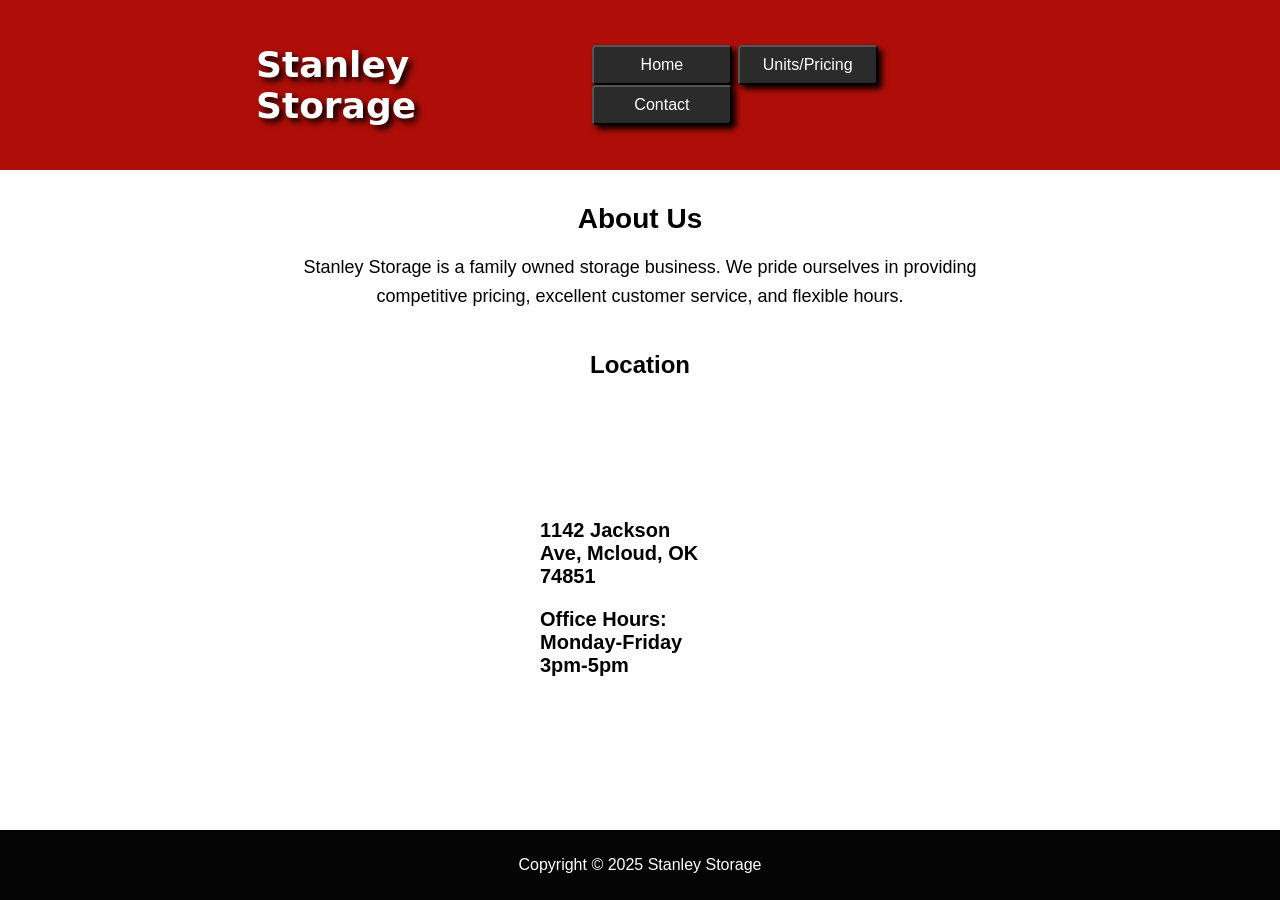
==== index.html @ 71b271a0 "Add files via upload" ====
<!DOCTYPE html>
<html lang="en">
<head>
    <meta charset="UTF-8">
    <meta name="viewport" content="width=device-width, initial-scale=1.0">
    <title>Final Project</title>
    <link rel="stylesheet" href="styles.css">
</head>
<body>
    <header>
        <div class="header-container">
        <h1><a href="index.html">Stanley Storage</a></h1>
        <nav>
            <ul>
                <button><a href="index.html">Home</a></button>
                <button><a href="units.html">Units/Pricing</a></button>
                <button><a href="contact.html">Contact</a></button>
            </ul>
        </nav>
    </div>
    </header>
    <main>
        <section class="about">
            <div class="about-container">
            <h2>About Us</h2>
            <p>Stanley Storage is a family owned storage business. We pride ourselves in providing competitive pricing, excellent customer service, and flexible hours.</p>
        </div>
        </section>
        <section class="Location">
            <h2>Location</h2>
            <div class="location-container">
                <div class="location-text">
                <p>1142 Jackson Ave, Mcloud, OK 74851</p>
                <p>Office Hours: Monday-Friday 3pm-5pm</p>
            </div>

                <iframe
                    title="General Storage Location Map"
                    src="https://www.google.com/maps/embed?pb=!1m18!1m12!1m3!1d3890.1560138421196!2d-97.10449030000001!3d35.4308166!2m3!1f0!2f0!3f0!3m2!1i1024!2i768!4f13.1!3m3!1m2!1s0x87b234ba41309fa5%3A0x257be60baed7b7ef!2sStanley%20Storage!5e1!3m2!1sen!2sus!4v1765674023101!5m2!1sen!2sus"
                    width="600" 
                    height="450" 
                   style="border:0;" 
                   allowfullscreen="" 
                   loading="lazy" 
                  referrerpolicy="no-referrer-when-downgrade">
                </iframe>
            </div>
        </section>
    </main>
    <footer>
        <p>Copyright &copy; 2025 Stanley Storage</p>
    </footer>
</html>
---- styles.css ----
body, html {
    margin: 0;
    font-family: Arial, sans-serif;
    padding: 0;
}

html {
    scroll-behavior: smooth;
}

header {
    background-color: rgb(175, 14, 8);
    font-size: 18px;
    font-family: system-ui, "Segoe UI", Roboto, Helvetica, Arial, sans-serif, "Apple Color Emoji", "Segoe UI Emoji", "Segoe UI Symbol";
    color: #fff;
    text-align: left;
    padding: 20px 300px;
    padding-left: 20%;
    text-shadow: 4px 4px 6px black;
}

header a {
    text-decoration: none;
    color: white;
}

header a:hover {
    text-decoration: underline;
}

.header-container {
    display: flex;
    justify-content: space-between;
    align-items: center;
}

main {
    flex: 1;
    padding: 10px;
    text-align: center;
    background-color: rgb(255, 255, 255);
}

button {
    background-color: #2b2b2b;
    border-radius: 4px;
    width: 140px;
    text-align: center;
    font-size: 16px;
    cursor: pointer;
    box-shadow: 4px 4px 6px rgb(0, 0, 0);
}

button a {
    text-decoration: none;
    color: white;
    padding: 8px 12px;
    display: flex;
    flex-direction: row;
    justify-content: center;
}

button:hover {
    background-color: #555555;
}

.about {
    margin-bottom : 40px;
}

.about-container {
    max-width: 700px;
    margin: 0 auto;
    text-align: center;
}

.about h2 {
    font-size: 28px;
    margin-bottom: 10px;
}

.about p {
    font-size: 18px;
    line-height: 1.6;
}

.location-container {
    display: flex;
    gap: 0px;
    align-items: flex-start;
}

.location-text {
    padding-left: 530px;
    text-align: left;
    padding-right: 50px;
    padding-top: 100px;
}

.location-text p {
    font-size: 20px;
    margin-top: 10px 0;
    font-weight: bold;
}

.location-container iframe {
    height: 450px;
    border: 0;
    width: 700px;
    padding-right: 200px;
}

.units {
    padding: 40px 20px;
    text-align: center;
}

.units h2 {
    font-size: 28px;
    margin-bottom: 20px;
}

.units-table {
    width: 90%;
    max-width: 900px;
    margin: 40px auto;
    border-collapse: collapse;
    font-size: 16px;
}

.units-table th, .units-table td {
    border: 1px solid #ddd;
    padding: 12px 15px;
    text-align: center;
}

.units-table th {
    background-color: #aca8a8;
    font-weight: bold;
}

.units-table tr:hover {
    background-color: #cecbcb;
}


#unitImages {
    display: flex;
    background-color: #2b2b2b;
    flex-direction: column;
    align-items: center;
    gap: 150px;
    margin-top: 50px;
    padding: 40px 0 200px 0;
    width: 100%;
}

#unitImages img {
    max-width: 600px;
    height: auto;
    border: 1px solid #ccc;
    border-radius: 4px;
    width: 90%;
}


.contact-form {
    max-width: 600px;
    margin: 0 auto;
}

.contact-form form {
    display: flex;
    flex-direction: column;
    gap: 15px;
    line-height: 1.6;
    padding: 20px;
}

.contact-form input, textarea {
    padding: 10px;
    font-size: 16px;
    border: 1px solid #ccc;
    border-radius: 4px;
}

.contact-form button {
    margin-top: 10px;
    background-color: red;
    align-self: center;
    width: 100px;
    height: 40px;
    font-size: 18px;
}



@media (max-width: 850px) and (min-width: 601px) {
    .header-container{
        flex-direction: row;
        gap: 250px;
    }

    .header-container h1 {
        margin-left: -25px;
    }

    .location-container {
        flex-direction: column;
        align-items: center;
        gap: 20px;
    }

    .location-text {
        padding-left: 0;
        padding-right: 0;
        padding-top: 0;
        text-align: center;
    }

    .location-container iframe {
        width: 100%;
        max-width: 100%;
        height: 400px;
        padding-right: 0;
    }
}

@media (max-width: 600px) {
    .header-container{
        flex-direction: row;
        gap: 20px;
    }

    .header-container h1 {
        margin-left: -50px;
    }


    .location-container {
        flex-direction: column;
        align-items: center;
        gap: 20px;
    }

    .location-text {
        padding-left: 0;
        padding-right: 0;
        padding-top: 0;
        text-align: center;
    }

    .location-container iframe {
        width: 100%;
        max-width: 100%;
        height: 200px;
        padding-right: 0;
    }

}

footer {
    position: fixed;
    background: rgb(5, 5, 5);
    width: 100%;
    color: #fff;
    bottom: 0;
    text-align: center;
    padding: 10px 0;
}
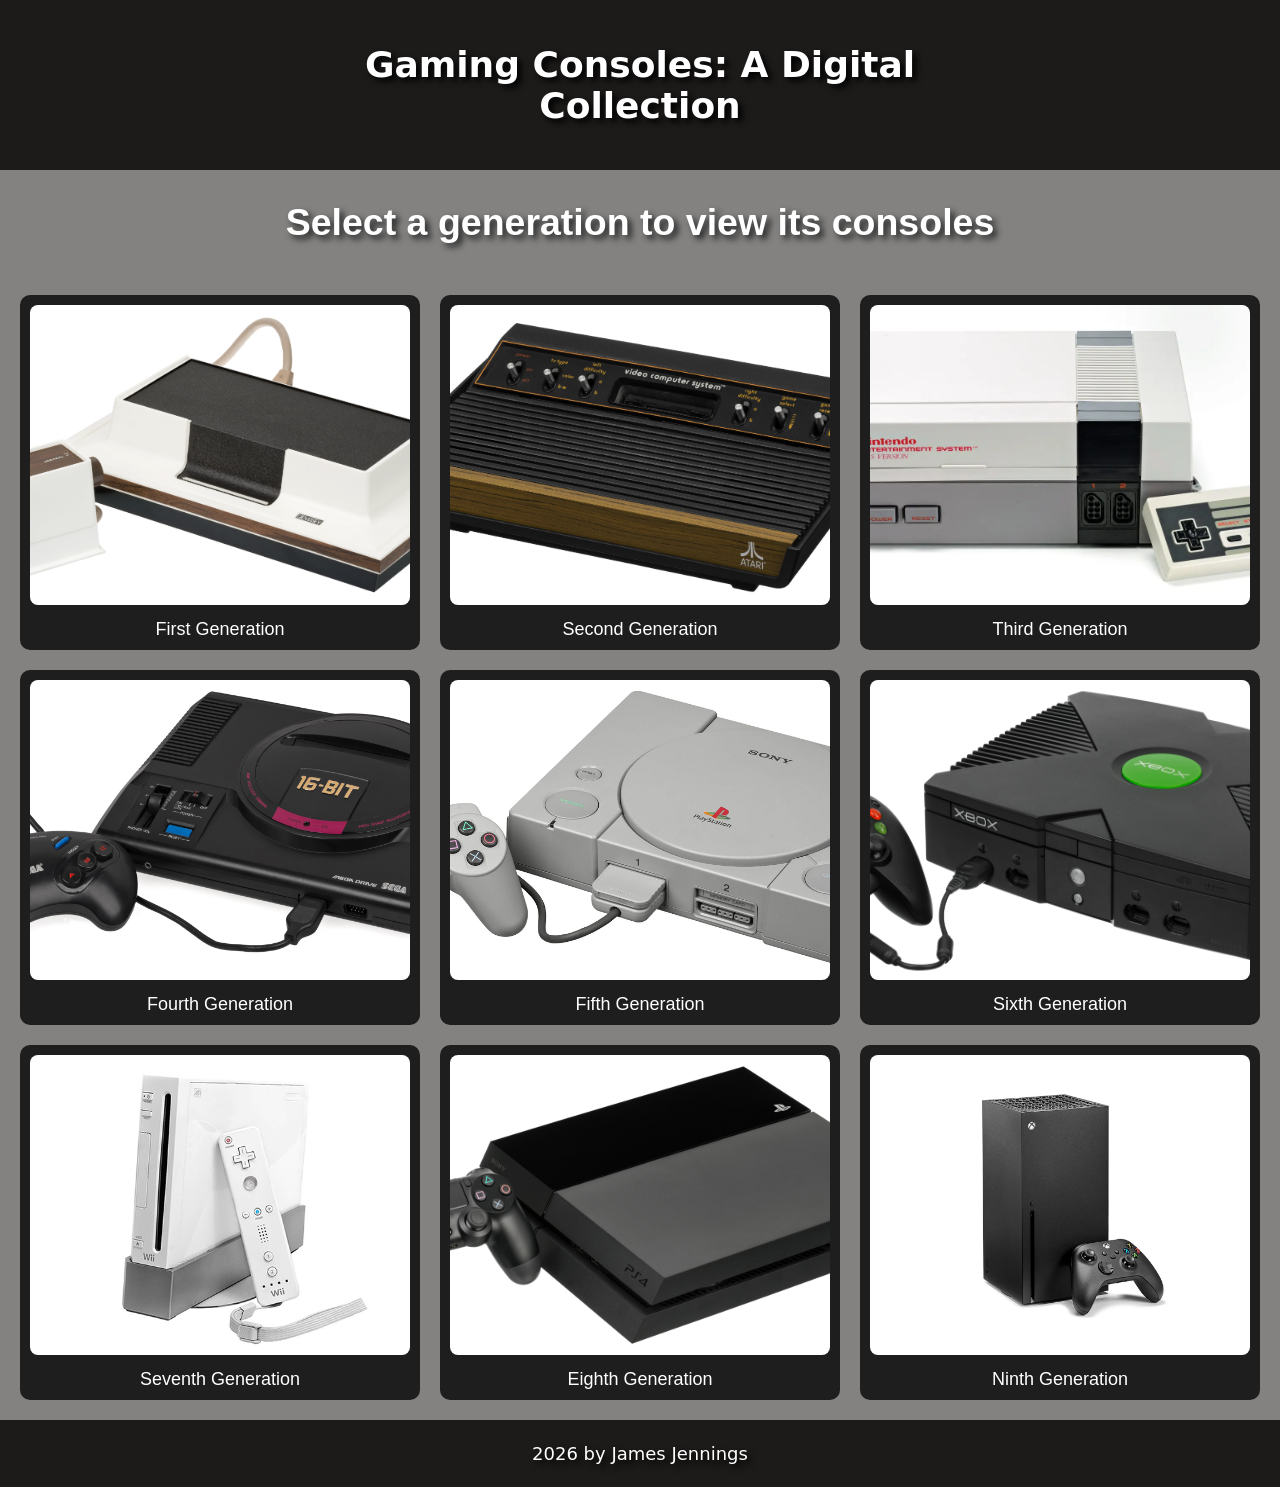
==== commit ee3f9878: "Add files via upload" ====
--- a/index.html
+++ b/index.html
@@ -3,51 +3,57 @@
 <head>
     <meta charset="UTF-8">
     <meta name="viewport" content="width=device-width, initial-scale=1.0">
-    <title>Final Project</title>
+    <title>Gaming Consoles: A Digital Collection</title>
     <link rel="stylesheet" href="styles.css">
 </head>
 <body>
+<a href="index.html">
     <header>
-        <div class="header-container">
-        <h1><a href="index.html">Stanley Storage</a></h1>
-        <nav>
-            <ul>
-                <button><a href="index.html">Home</a></button>
-                <button><a href="units.html">Units/Pricing</a></button>
-                <button><a href="contact.html">Contact</a></button>
-            </ul>
-        </nav>
+            <h1>Gaming Consoles: A Digital Collection</h1>
+    </header>
+</a>
+    <div class="body">
+        <h2>Select a generation to view its consoles</h2>
     </div>
-    </header>
-    <main>
-        <section class="about">
-            <div class="about-container">
-            <h2>About Us</h2>
-            <p>Stanley Storage is a family owned storage business. We pride ourselves in providing competitive pricing, excellent customer service, and flexible hours.</p>
-        </div>
-        </section>
-        <section class="Location">
-            <h2>Location</h2>
-            <div class="location-container">
-                <div class="location-text">
-                <p>1142 Jackson Ave, Mcloud, OK 74851</p>
-                <p>Office Hours: Monday-Friday 3pm-5pm</p>
-            </div>
-
-                <iframe
-                    title="General Storage Location Map"
-                    src="https://www.google.com/maps/embed?pb=!1m18!1m12!1m3!1d3890.1560138421196!2d-97.10449030000001!3d35.4308166!2m3!1f0!2f0!3f0!3m2!1i1024!2i768!4f13.1!3m3!1m2!1s0x87b234ba41309fa5%3A0x257be60baed7b7ef!2sStanley%20Storage!5e1!3m2!1sen!2sus!4v1765674023101!5m2!1sen!2sus"
-                    width="600" 
-                    height="450" 
-                   style="border:0;" 
-                   allowfullscreen="" 
-                   loading="lazy" 
-                  referrerpolicy="no-referrer-when-downgrade">
-                </iframe>
-            </div>
-        </section>
-    </main>
+    <div class="buttons">
+        <a href="Gen1.html" class="card">
+            <img src="gen1.jpg" alt="First Generation Consoles">
+            <span>First Generation</span>
+        </a>
+        <a href="Gen2.html" class="card">
+            <img src="gen2.jpg" alt="Second Generation Consoles">
+            <span>Second Generation</span>
+        </a>
+        <a href="Gen3.html" class="card">
+            <img src="gen3.jpg" alt="Third Generation Consoles">
+            <span>Third Generation</span>
+        </a>
+        <a href="Gen4.html" class="card">
+            <img src="gen4.jpg" alt="Fourth Generation Consoles">
+            <span>Fourth Generation</span>
+        </a>
+        <a href="Gen5.html" class="card">
+            <img src="gen5.jpg" alt="Fifth Generation Consoles">
+            <span>Fifth Generation</span>
+        </a>
+        <a href="Gen6.html" class="card">
+            <img src="gen6.jpg" alt="Sixth Generation Consoles">
+            <span>Sixth Generation</span>
+        </a>
+        <a href="Gen7.html" class="card">
+            <img src="gen7.jpg" alt="Seventh Generation Consoles">
+            <span>Seventh Generation</span>
+        </a>
+        <a href="Gen8.html" class="card">
+            <img src="gen8.jpg" alt="Eigth Generation Consoles">
+            <span>Eighth Generation</span>
+        </a>
+        <a href="Gen9.html" class="card">
+            <img src="gen9.jpg" alt="Ninth Generation Consoles">
+            <span>Ninth Generation</span>
+        </a>
+    </div>
     <footer>
-        <p>Copyright &copy; 2025 Stanley Storage</p>
+    <p>2026 by James Jennings </p>
     </footer>
 </html>
--- a/styles.css
+++ b/styles.css
@@ -4,267 +4,157 @@
     padding: 0;
 }
 
+body {
+    background-color: rgb(131, 130, 129);
+    display: flex;
+    flex-direction: column;
+    min-height: 100vh;
+}
+
+
 html {
     scroll-behavior: smooth;
 }
 
 header {
-    background-color: rgb(175, 14, 8);
+    background-color: rgb(29, 27, 26);
     font-size: 18px;
     font-family: system-ui, "Segoe UI", Roboto, Helvetica, Arial, sans-serif, "Apple Color Emoji", "Segoe UI Emoji", "Segoe UI Symbol";
     color: #fff;
-    text-align: left;
+    text-align: center;
     padding: 20px 300px;
-    padding-left: 20%;
     text-shadow: 4px 4px 6px black;
 }
 
-header a {
+a {
+    color: inherit;
     text-decoration: none;
-    color: white;
 }
 
-header a:hover {
-    text-decoration: underline;
+header:hover {
+    opacity: 0.8;
+    cursor: pointer;
 }
 
-.header-container {
-    display: flex;
+.header {
     justify-content: space-between;
     align-items: center;
 }
 
-main {
-    flex: 1;
-    padding: 10px;
+footer {
+    background-color: rgb(29, 27, 26);
+    color: #fff;
+    font-size: 18px;
+    font-family: system-ui, "Segoe UI", Roboto, Helvetica, Arial, sans-serif, "Apple Color Emoji", "Segoe UI Emoji", "Segoe UI Symbol";
     text-align: center;
-    background-color: rgb(255, 255, 255);
+    padding: 5px 300px;
+    text-shadow: 4px 4px 6px black;
+    margin-top: auto;
 }
 
-button {
-    background-color: #2b2b2b;
-    border-radius: 4px;
-    width: 140px;
-    text-align: center;
-    font-size: 16px;
-    cursor: pointer;
-    box-shadow: 4px 4px 6px rgb(0, 0, 0);
+.collection {
+    display: grid;
+    grid-template-columns: repeat(3, 1fr); /* 3 per row */
+    gap: 20px;
+    padding: 20px;
 }
 
-button a {
-    text-decoration: none;
-    color: white;
-    padding: 8px 12px;
-    display: flex;
-    flex-direction: row;
-    justify-content: center;
+.console {
+    background-color: rgb(131, 130, 129);
+    color: #fff;
+    font-size: 18px;
+    font-family: system-ui, "Segoe UI", Roboto, Helvetica, Arial, sans-serif, "Apple Color Emoji", "Segoe UI Emoji", "Segoe UI Symbol";
+    padding: 20px;
+    height: 100%;
 }
 
-button:hover {
-    background-color: #555555;
+.console h2 {
+    margin-top: 0;
+    display: flex;
+    justify-content: center;
+    text-shadow: #1e1e1e 4px 4px 6px;
 }
 
-.about {
-    margin-bottom : 40px;
+.console p {
+    display: flex;
+    justify-content: left;
+    padding-left: 30%;
 }
 
-.about-container {
-    max-width: 700px;
-    margin: 0 auto;
-    text-align: center;
+.console p strong {
+    color: rgb(0, 0, 0);
+    margin-right: 10px;
 }
 
-.about h2 {
-    font-size: 28px;
+.console img {
+    display: block;
+    margin: 20px auto;
+    max-width: 40%;
+    height: 100%;
+}
+
+.metadata {
+    font-size: 20px;
+    width: fit-content;
+    margin: 0 auto;
+    background-color: rgb(68, 68, 68);
+    padding-left: 100px;
+    padding-right: 100px;
+    padding-bottom: 25px;
+    padding-top: 25px;
+    max-width: 100%;
+}
+
+.metadata div {
     margin-bottom: 10px;
 }
 
-.about p {
-    font-size: 18px;
-    line-height: 1.6;
+.generation {
+    background-color: rgb(131, 130, 129);
+    display: flex;
+    color: #fff;
+    justify-content: center;
+    font-size: 22px;
+    padding-top: 20px;
+    text-shadow: #1e1e1e 4px 4px 6px;
 }
 
-.location-container {
+.body {
+    background-color: rgb(131, 130, 129);
     display: flex;
-    gap: 0px;
-    align-items: flex-start;
+    justify-content: center;
+    font-size: 25px;
+    color: #fff;
+    text-shadow: #1e1e1e 4px 4px 6px;
 }
 
-.location-text {
-    padding-left: 530px;
-    text-align: left;
-    padding-right: 50px;
-    padding-top: 100px;
-}
-
-.location-text p {
-    font-size: 20px;
-    margin-top: 10px 0;
-    font-weight: bold;
-}
-
-.location-container iframe {
-    height: 450px;
-    border: 0;
-    width: 700px;
-    padding-right: 200px;
-}
-
-.units {
-    padding: 40px 20px;
-    text-align: center;
-}
-
-.units h2 {
-    font-size: 28px;
-    margin-bottom: 20px;
-}
-
-.units-table {
-    width: 90%;
-    max-width: 900px;
-    margin: 40px auto;
-    border-collapse: collapse;
-    font-size: 16px;
-}
-
-.units-table th, .units-table td {
-    border: 1px solid #ddd;
-    padding: 12px 15px;
-    text-align: center;
-}
-
-.units-table th {
-    background-color: #aca8a8;
-    font-weight: bold;
-}
-
-.units-table tr:hover {
-    background-color: #cecbcb;
-}
-
-
-#unitImages {
-    display: flex;
-    background-color: #2b2b2b;
-    flex-direction: column;
-    align-items: center;
-    gap: 150px;
-    margin-top: 50px;
-    padding: 40px 0 200px 0;
-    width: 100%;
-}
-
-#unitImages img {
-    max-width: 600px;
-    height: auto;
-    border: 1px solid #ccc;
-    border-radius: 4px;
-    width: 90%;
-}
-
-
-.contact-form {
-    max-width: 600px;
-    margin: 0 auto;
-}
-
-.contact-form form {
-    display: flex;
-    flex-direction: column;
-    gap: 15px;
-    line-height: 1.6;
+.buttons {
+    display: grid;
+    grid-template-columns: repeat(3, 1fr);
+    gap: 20px;
     padding: 20px;
 }
 
-.contact-form input, textarea {
+.card {
+    text-decoration: none;
+    color: white;
+    background: #1e1e1e;
+    border-radius: 10px;
+    overflow: hidden;
+    text-align: center;
     padding: 10px;
-    font-size: 16px;
-    border: 1px solid #ccc;
-    border-radius: 4px;
+    transition: 0.2s;
 }
 
-.contact-form button {
-    margin-top: 10px;
-    background-color: red;
-    align-self: center;
-    width: 100px;
-    height: 40px;
-    font-size: 18px;
+.card img {
+    width: 100%;
+    height: 300px;
+    object-fit: cover;
+    border-radius: 8px;
 }
 
-
-
-@media (max-width: 850px) and (min-width: 601px) {
-    .header-container{
-        flex-direction: row;
-        gap: 250px;
-    }
-
-    .header-container h1 {
-        margin-left: -25px;
-    }
-
-    .location-container {
-        flex-direction: column;
-        align-items: center;
-        gap: 20px;
-    }
-
-    .location-text {
-        padding-left: 0;
-        padding-right: 0;
-        padding-top: 0;
-        text-align: center;
-    }
-
-    .location-container iframe {
-        width: 100%;
-        max-width: 100%;
-        height: 400px;
-        padding-right: 0;
-    }
-}
-
-@media (max-width: 600px) {
-    .header-container{
-        flex-direction: row;
-        gap: 20px;
-    }
-
-    .header-container h1 {
-        margin-left: -50px;
-    }
-
-
-    .location-container {
-        flex-direction: column;
-        align-items: center;
-        gap: 20px;
-    }
-
-    .location-text {
-        padding-left: 0;
-        padding-right: 0;
-        padding-top: 0;
-        text-align: center;
-    }
-
-    .location-container iframe {
-        width: 100%;
-        max-width: 100%;
-        height: 200px;
-        padding-right: 0;
-    }
-
-}
-
-footer {
-    position: fixed;
-    background: rgb(5, 5, 5);
-    width: 100%;
-    color: #fff;
-    bottom: 0;
-    text-align: center;
-    padding: 10px 0;
+.card span {
+    display: block;
+    margin-top: 10px;
+    font-size: 18px;
 }
